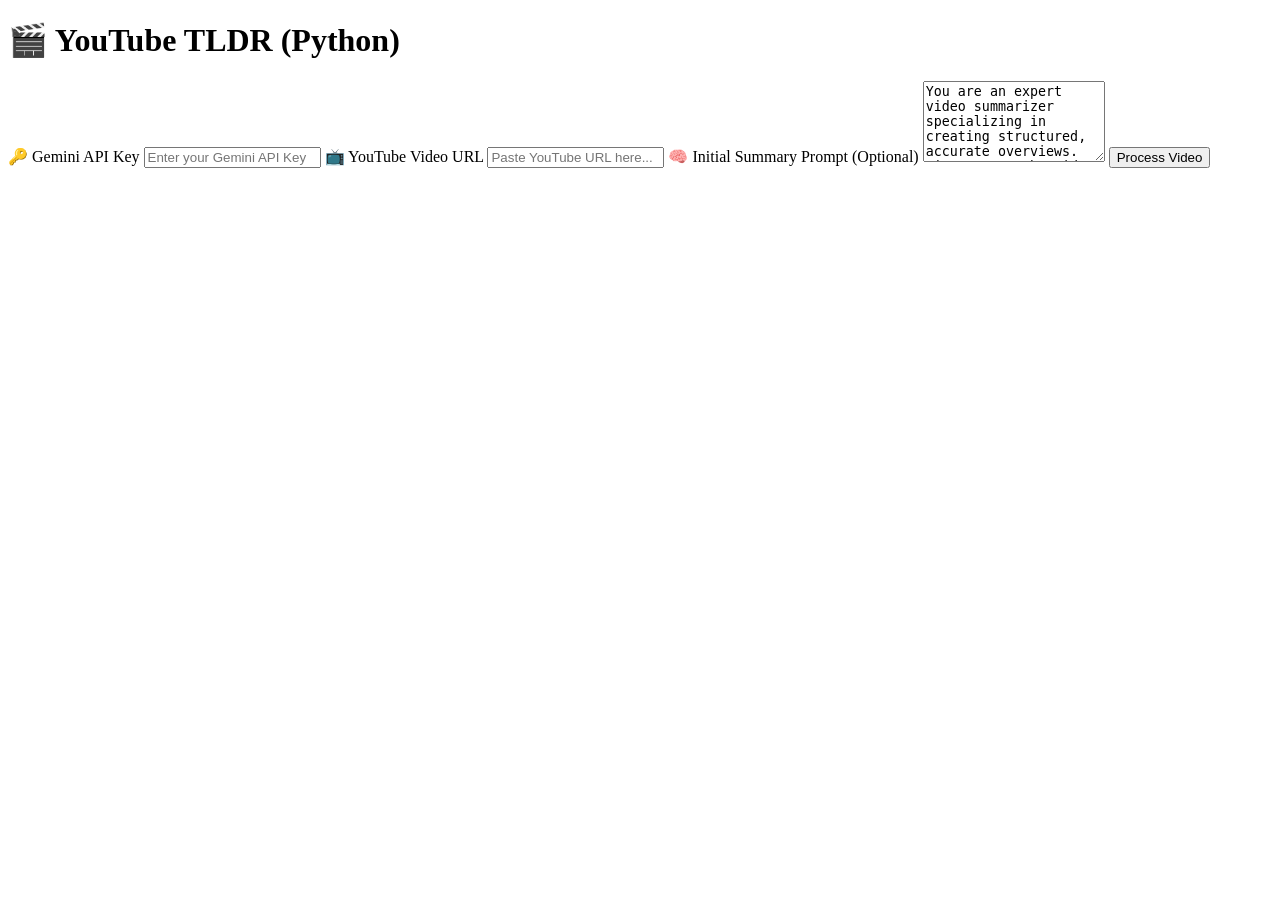
==== python_app/static/index.html @ 506296de "Rewrite as a Python FastAPI app with Gemini chat, tests and README - Replace the Rust app with a Fas" ====
<!DOCTYPE html>
<html lang="en">
<head>
    <meta charset="UTF-8" />
    <meta name="viewport" content="width=device-width, initial-scale=1.0" />
    <title>YouTubeTLDR (Python Version) - Input</title>
    <link rel="stylesheet" href="/static/style.css" />
    <script src="/static/script.js" defer></script>
</head>
<body>
    <header>
        <h1>🎬 YouTube TLDR (Python)</h1>
    </header>
    <main>
        <div class="container">
            <label for="apiKey">🔑 Gemini API Key</label>
            <input type="password" id="apiKey" placeholder="Enter your Gemini API Key" />
            
            <label for="url">📺 YouTube Video URL</label>
            <input type="text" id="url" placeholder="Paste YouTube URL here..." />
            
            <label for="prompt">🧠 Initial Summary Prompt (Optional)</label>
            <textarea id="prompt" rows="5">You are an expert video summarizer specializing in creating structured, accurate overviews. Given a YouTube video transcript, extract and present the most crucial information in an article-style format. Prioritize fidelity to the original content, ensuring all significant points, arguments, and key details are faithfully represented. Organize the summary logically with clear, descriptive headings and/or concise bullet points. For maximum skim-readability, bold key terms, core concepts, and critical takeaways within the text. Eliminate advertisements, sponsorships, conversational filler, repeated phrases, and irrelevant tangents, but retain all essential content.</textarea>
            
            <button id="processBtn">Process Video</button>
            <p id="error-message" class="hidden"></p> 
        </div>
    </main>
</body>
</html>
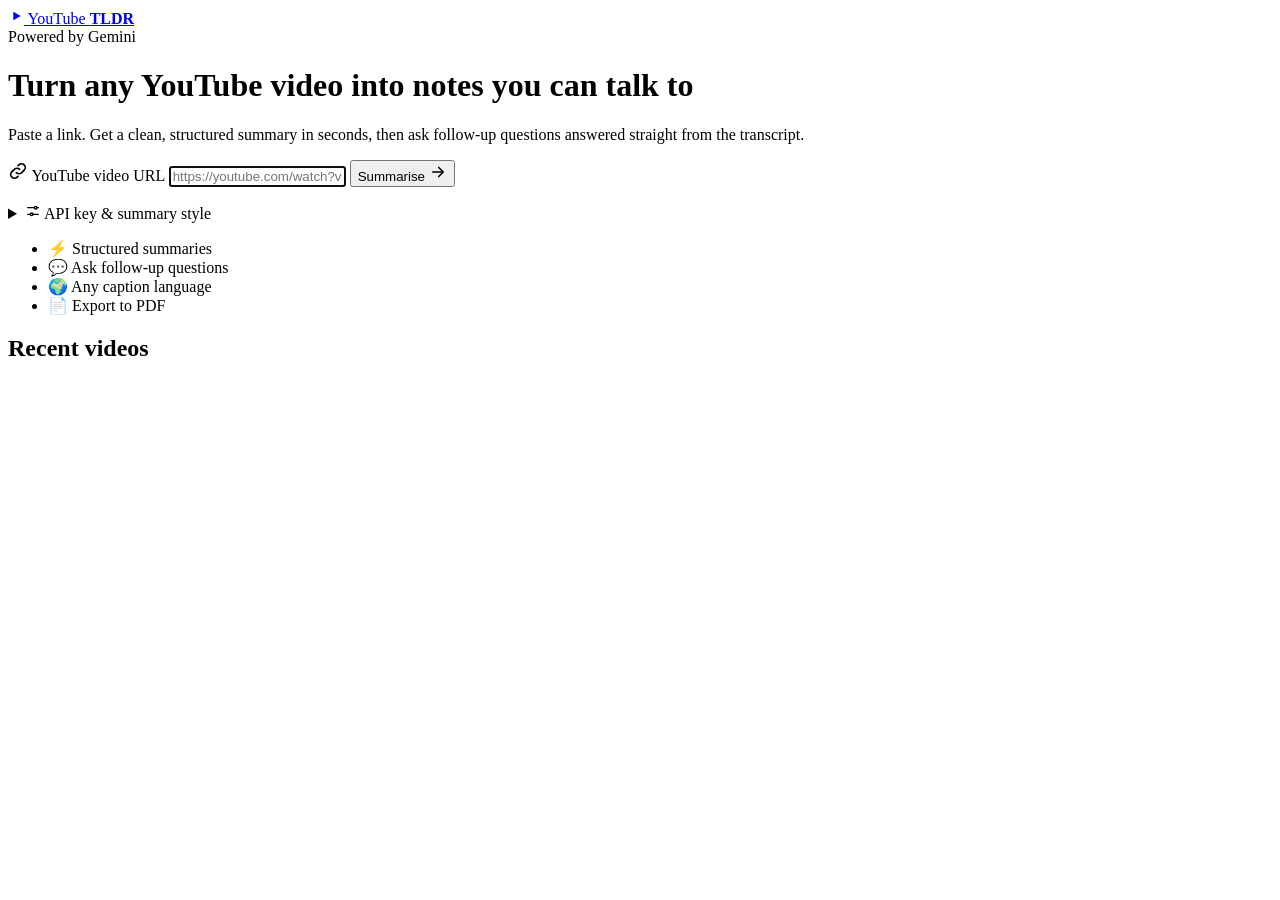
==== commit a3e45d75: "Redesign the UI: landing page, video + chat layout, mobile support - Home: hero with one-line URL ba" ====
--- a/python_app/static/index.html
+++ b/python_app/static/index.html
@@ -3,28 +3,65 @@
 <head>
     <meta charset="UTF-8" />
     <meta name="viewport" content="width=device-width, initial-scale=1.0" />
-    <title>YouTubeTLDR (Python Version) - Input</title>
-    <link rel="stylesheet" href="/static/style.css" />
-    <script src="/static/script.js" defer></script>
+    <title>YouTube TLDR</title>
+    <link rel="preconnect" href="https://fonts.googleapis.com" />
+    <link rel="preconnect" href="https://fonts.gstatic.com" crossorigin />
+    <link href="https://fonts.googleapis.com/css2?family=Inter:wght@400;500;600;700;800&display=swap" rel="stylesheet" />
+    <link rel="stylesheet" href="/static/style.css?v=3" />
+    <script src="/static/script.js?v=2" defer></script>
 </head>
-<body>
-    <header>
-        <h1>🎬 YouTube TLDR (Python)</h1>
-    </header>
-    <main>
-        <div class="container">
-            <label for="apiKey">🔑 Gemini API Key</label>
-            <input type="password" id="apiKey" placeholder="Enter your Gemini API Key" />
-            
-            <label for="url">📺 YouTube Video URL</label>
-            <input type="text" id="url" placeholder="Paste YouTube URL here..." />
-            
-            <label for="prompt">🧠 Initial Summary Prompt (Optional)</label>
-            <textarea id="prompt" rows="5">You are an expert video summarizer specializing in creating structured, accurate overviews. Given a YouTube video transcript, extract and present the most crucial information in an article-style format. Prioritize fidelity to the original content, ensuring all significant points, arguments, and key details are faithfully represented. Organize the summary logically with clear, descriptive headings and/or concise bullet points. For maximum skim-readability, bold key terms, core concepts, and critical takeaways within the text. Eliminate advertisements, sponsorships, conversational filler, repeated phrases, and irrelevant tangents, but retain all essential content.</textarea>
-            
-            <button id="processBtn">Process Video</button>
-            <p id="error-message" class="hidden"></p> 
-        </div>
+<body class="home">
+    <div class="glow" aria-hidden="true"></div>
+
+    <nav class="topbar">
+        <a href="/" class="brand">
+            <span class="brand-mark"><svg viewBox="0 0 24 24" width="16" height="16"><path fill="currentColor" d="M8 5.5v13l11-6.5z"/></svg></span>
+            YouTube <b>TLDR</b>
+        </a>
+    </nav>
+
+    <main class="hero">
+        <span class="eyebrow">Powered by Gemini</span>
+        <h1>Turn any YouTube video into <span class="grad">notes you can talk to</span></h1>
+        <p class="lead">Paste a link. Get a clean, structured summary in seconds, then ask follow-up questions answered straight from the transcript.</p>
+
+        <form id="video-form" class="url-bar" autocomplete="off">
+            <svg class="url-icon" viewBox="0 0 24 24" width="20" height="20" aria-hidden="true"><path fill="none" stroke="currentColor" stroke-width="2" stroke-linecap="round" d="M10 14a4.5 4.5 0 0 0 6.4 0l3-3a4.5 4.5 0 0 0-6.4-6.4l-1 1M14 10a4.5 4.5 0 0 0-6.4 0l-3 3a4.5 4.5 0 0 0 6.4 6.4l1-1"/></svg>
+            <label for="url" class="sr-only">YouTube video URL</label>
+            <input type="text" id="url" placeholder="https://youtube.com/watch?v=…" autofocus />
+            <button id="processBtn" type="submit" class="btn-primary">
+                Summarise
+                <svg viewBox="0 0 24 24" width="18" height="18" aria-hidden="true"><path fill="none" stroke="currentColor" stroke-width="2.2" stroke-linecap="round" stroke-linejoin="round" d="M5 12h14M13 6l6 6-6 6"/></svg>
+            </button>
+        </form>
+        <p id="error-message" class="form-error hidden" role="alert"></p>
+
+        <details class="settings">
+            <summary>
+                <svg viewBox="0 0 24 24" width="16" height="16" aria-hidden="true"><path fill="none" stroke="currentColor" stroke-width="2" stroke-linecap="round" d="M4 7h10M18 7h2M4 17h4M12 17h8"/><circle cx="16" cy="7" r="2" fill="none" stroke="currentColor" stroke-width="2"/><circle cx="10" cy="17" r="2" fill="none" stroke="currentColor" stroke-width="2"/></svg>
+                API key &amp; summary style
+            </summary>
+            <div class="settings-body">
+                <label for="apiKey">Gemini API key</label>
+                <input type="password" id="apiKey" placeholder="Paste your Gemini API key" />
+                <p class="hint">Stored only in this browser. Get one free at <a href="https://aistudio.google.com/apikey" target="_blank" rel="noopener">Google AI Studio</a>.</p>
+
+                <label for="prompt">Summary instructions</label>
+                <textarea id="prompt" rows="5">You are an expert video summarizer specializing in creating structured, accurate overviews. Given a YouTube video transcript, extract and present the most crucial information in an article-style format. Prioritize fidelity to the original content, ensuring all significant points, arguments, and key details are faithfully represented. Organize the summary logically with clear, descriptive headings and/or concise bullet points. For maximum skim-readability, bold key terms, core concepts, and critical takeaways within the text. Eliminate advertisements, sponsorships, conversational filler, repeated phrases, and irrelevant tangents, but retain all essential content.</textarea>
+            </div>
+        </details>
+
+        <ul class="features">
+            <li><span>⚡</span> Structured summaries</li>
+            <li><span>💬</span> Ask follow-up questions</li>
+            <li><span>🌍</span> Any caption language</li>
+            <li><span>📄</span> Export to PDF</li>
+        </ul>
+
+        <section id="recent" class="recent hidden">
+            <h2>Recent videos</h2>
+            <div id="recent-grid" class="recent-grid"></div>
+        </section>
     </main>
 </body>
-</html>+</html>
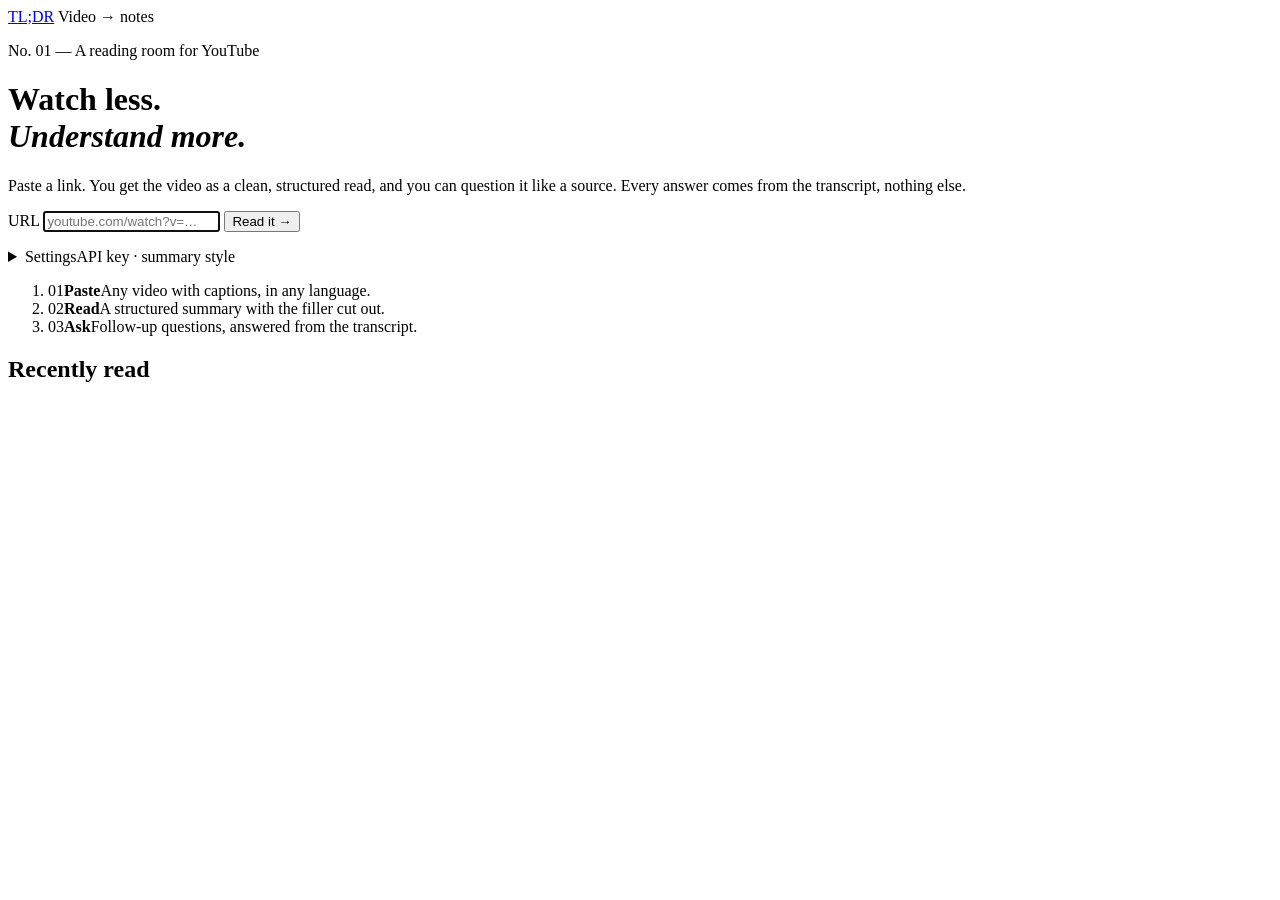
==== commit 895d8256: "Give the UI its own editorial identity and custom scrollbars - Warm ink background, cream type, one " ====
--- a/python_app/static/index.html
+++ b/python_app/static/index.html
@@ -3,63 +3,54 @@
 <head>
     <meta charset="UTF-8" />
     <meta name="viewport" content="width=device-width, initial-scale=1.0" />
-    <title>YouTube TLDR</title>
+    <title>TL;DR — read any YouTube video</title>
     <link rel="preconnect" href="https://fonts.googleapis.com" />
     <link rel="preconnect" href="https://fonts.gstatic.com" crossorigin />
-    <link href="https://fonts.googleapis.com/css2?family=Inter:wght@400;500;600;700;800&display=swap" rel="stylesheet" />
-    <link rel="stylesheet" href="/static/style.css?v=3" />
-    <script src="/static/script.js?v=2" defer></script>
+    <link href="https://fonts.googleapis.com/css2?family=Geist:wght@400;500;600&family=Geist+Mono:wght@400;500&family=Instrument+Serif:ital@0;1&display=swap" rel="stylesheet" />
+    <link rel="stylesheet" href="/static/style.css?v=4" />
+    <script src="/static/script.js?v=4" defer></script>
 </head>
 <body class="home">
-    <div class="glow" aria-hidden="true"></div>
-
     <nav class="topbar">
-        <a href="/" class="brand">
-            <span class="brand-mark"><svg viewBox="0 0 24 24" width="16" height="16"><path fill="currentColor" d="M8 5.5v13l11-6.5z"/></svg></span>
-            YouTube <b>TLDR</b>
-        </a>
+        <a href="/" class="brand" aria-label="TL;DR home"><span class="brand-mark" aria-hidden="true"></span>TL;DR</a>
+        <span class="topbar-meta">Video → notes</span>
     </nav>
 
     <main class="hero">
-        <span class="eyebrow">Powered by Gemini</span>
-        <h1>Turn any YouTube video into <span class="grad">notes you can talk to</span></h1>
-        <p class="lead">Paste a link. Get a clean, structured summary in seconds, then ask follow-up questions answered straight from the transcript.</p>
+        <p class="kicker">No. 01 — A reading room for YouTube</p>
+        <h1>Watch less.<br><em>Understand more.</em></h1>
+        <p class="lead">Paste a link. You get the video as a clean, structured read, and you can question it like a source. Every answer comes from the transcript, nothing else.</p>
 
-        <form id="video-form" class="url-bar" autocomplete="off">
-            <svg class="url-icon" viewBox="0 0 24 24" width="20" height="20" aria-hidden="true"><path fill="none" stroke="currentColor" stroke-width="2" stroke-linecap="round" d="M10 14a4.5 4.5 0 0 0 6.4 0l3-3a4.5 4.5 0 0 0-6.4-6.4l-1 1M14 10a4.5 4.5 0 0 0-6.4 0l-3 3a4.5 4.5 0 0 0 6.4 6.4l1-1"/></svg>
-            <label for="url" class="sr-only">YouTube video URL</label>
-            <input type="text" id="url" placeholder="https://youtube.com/watch?v=…" autofocus />
-            <button id="processBtn" type="submit" class="btn-primary">
-                Summarise
-                <svg viewBox="0 0 24 24" width="18" height="18" aria-hidden="true"><path fill="none" stroke="currentColor" stroke-width="2.2" stroke-linecap="round" stroke-linejoin="round" d="M5 12h14M13 6l6 6-6 6"/></svg>
-            </button>
+        <form id="video-form" class="url-field" autocomplete="off">
+            <label for="url" class="url-prefix">URL</label>
+            <input type="text" id="url" placeholder="youtube.com/watch?v=…" autofocus spellcheck="false" />
+            <button id="processBtn" type="submit" class="btn-primary">Read it <span aria-hidden="true">→</span></button>
         </form>
         <p id="error-message" class="form-error hidden" role="alert"></p>
 
         <details class="settings">
-            <summary>
-                <svg viewBox="0 0 24 24" width="16" height="16" aria-hidden="true"><path fill="none" stroke="currentColor" stroke-width="2" stroke-linecap="round" d="M4 7h10M18 7h2M4 17h4M12 17h8"/><circle cx="16" cy="7" r="2" fill="none" stroke="currentColor" stroke-width="2"/><circle cx="10" cy="17" r="2" fill="none" stroke="currentColor" stroke-width="2"/></svg>
-                API key &amp; summary style
-            </summary>
+            <summary><span>Settings</span><span class="settings-hint">API key · summary style</span></summary>
             <div class="settings-body">
-                <label for="apiKey">Gemini API key</label>
-                <input type="password" id="apiKey" placeholder="Paste your Gemini API key" />
-                <p class="hint">Stored only in this browser. Get one free at <a href="https://aistudio.google.com/apikey" target="_blank" rel="noopener">Google AI Studio</a>.</p>
-
-                <label for="prompt">Summary instructions</label>
-                <textarea id="prompt" rows="5">You are an expert video summarizer specializing in creating structured, accurate overviews. Given a YouTube video transcript, extract and present the most crucial information in an article-style format. Prioritize fidelity to the original content, ensuring all significant points, arguments, and key details are faithfully represented. Organize the summary logically with clear, descriptive headings and/or concise bullet points. For maximum skim-readability, bold key terms, core concepts, and critical takeaways within the text. Eliminate advertisements, sponsorships, conversational filler, repeated phrases, and irrelevant tangents, but retain all essential content.</textarea>
+                <div class="field">
+                    <label for="apiKey">Gemini API key</label>
+                    <input type="password" id="apiKey" placeholder="Paste your key" />
+                    <p class="hint">Kept in this browser only. Free from <a href="https://aistudio.google.com/apikey" target="_blank" rel="noopener">Google AI Studio</a>.</p>
+                </div>
+                <div class="field">
+                    <label for="prompt">Summary instructions</label>
+                    <textarea id="prompt" rows="6">You are an expert video summarizer specializing in creating structured, accurate overviews. Given a YouTube video transcript, extract and present the most crucial information in an article-style format. Prioritize fidelity to the original content, ensuring all significant points, arguments, and key details are faithfully represented. Organize the summary logically with clear, descriptive headings and/or concise bullet points. For maximum skim-readability, bold key terms, core concepts, and critical takeaways within the text. Eliminate advertisements, sponsorships, conversational filler, repeated phrases, and irrelevant tangents, but retain all essential content.</textarea>
+                </div>
             </div>
         </details>
 
-        <ul class="features">
-            <li><span>⚡</span> Structured summaries</li>
-            <li><span>💬</span> Ask follow-up questions</li>
-            <li><span>🌍</span> Any caption language</li>
-            <li><span>📄</span> Export to PDF</li>
-        </ul>
+        <ol class="steps">
+            <li><span class="step-n">01</span><b>Paste</b>Any video with captions, in any language.</li>
+            <li><span class="step-n">02</span><b>Read</b>A structured summary with the filler cut out.</li>
+            <li><span class="step-n">03</span><b>Ask</b>Follow-up questions, answered from the transcript.</li>
+        </ol>
 
         <section id="recent" class="recent hidden">
-            <h2>Recent videos</h2>
+            <div class="section-head"><h2>Recently read</h2><span class="rule"></span></div>
             <div id="recent-grid" class="recent-grid"></div>
         </section>
     </main>
